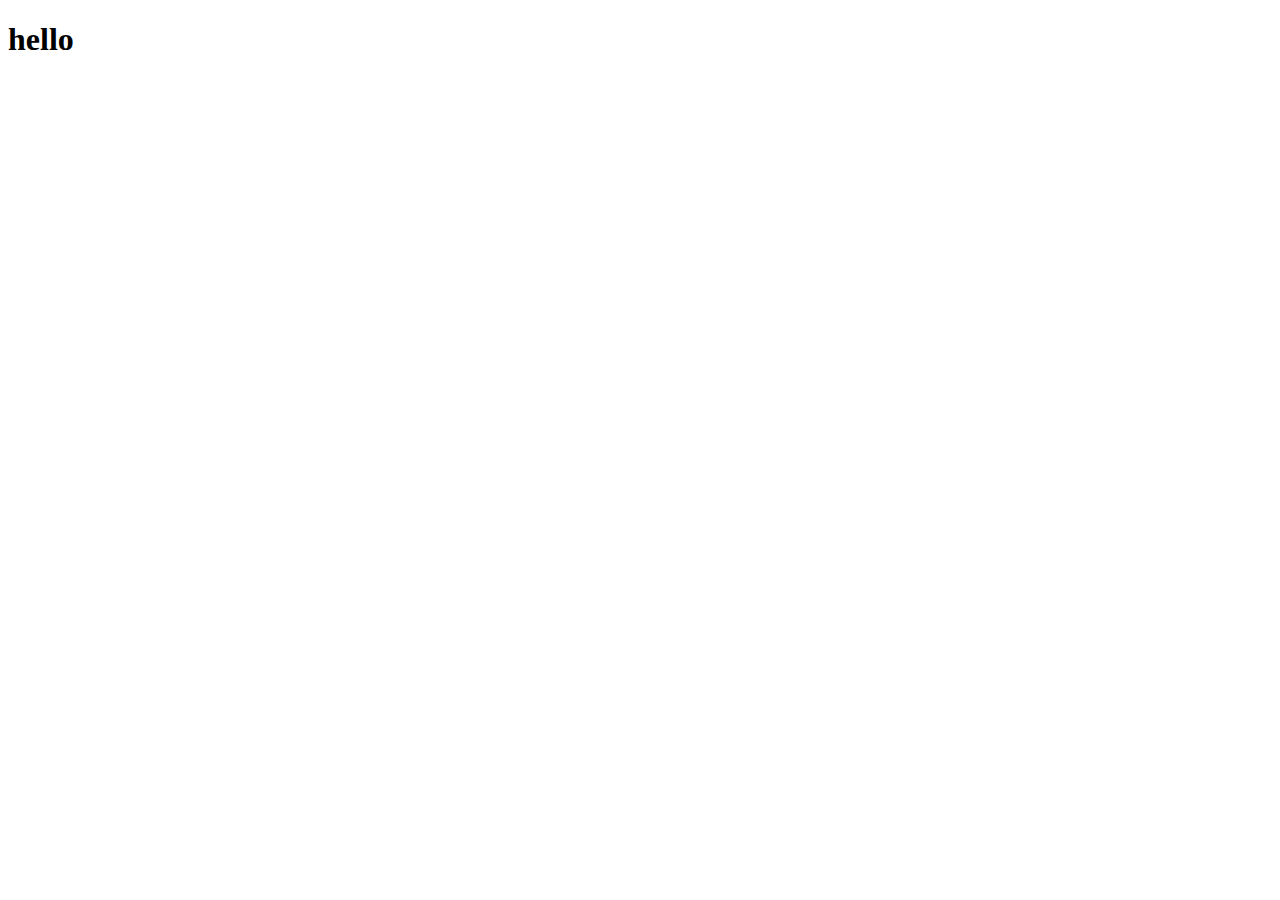
==== coding/index.html @ b0f65d62 "폴더구조 세팅" ====
<!DOCTYPE html>
<html lang="ko">
<head>
  <meta charset="UTF-8">
  <meta http-equiv="X-UA-Compatible" content="IE=edge">
  <meta name="viewport" content="width=device-width, initial-scale=1.0">
  <title>VJS study - webgame</title>
  <link rel="stylesheet" type="text/css" href="../lib/css/style.css">
</head>
<body>

<h1>hello</h1>




<!-- script -->
<script>

  const key = {
    keyDown : {},
    keyValue : {
      37:'left',
      38:'up',
      39:'right',
      40:'down',
    }
  };
  
  const windowEvent = ()=>{
    window.addEventListener('keydown',e =>{
      key.keyDown[key.keyValue[e.which]] = true;
      console.log(key.keyDown);
    });
    window.addEventListener('keyup',e =>{
      key.keyDown[key.keyValue[e.which]] = false;
      console.log(key.keyDown);
    })
  };
  
  const init = ()=>{
    windowEvent();
  }

  window.onload = ()=>{
    init();
  }
  
  </script>
</body>
</html>
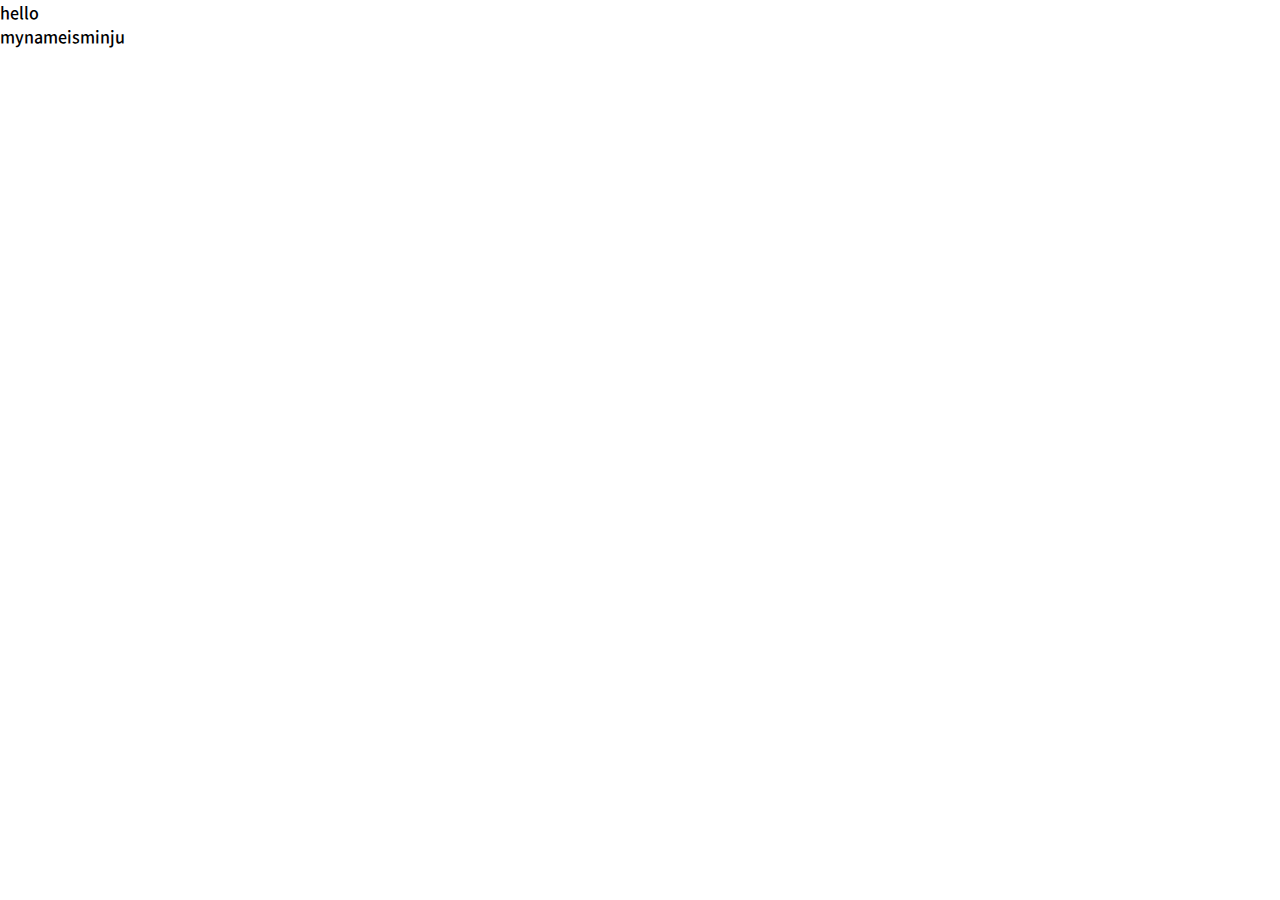
==== commit f0ed5f8b: "소스파일 업로드" ====
--- a/coding/index.html
+++ b/coding/index.html
@@ -5,47 +5,16 @@
   <meta http-equiv="X-UA-Compatible" content="IE=edge">
   <meta name="viewport" content="width=device-width, initial-scale=1.0">
   <title>VJS study - webgame</title>
-  <link rel="stylesheet" type="text/css" href="../lib/css/style.css">
+  <link rel="stylesheet" type="text/css" href="../lib/css/common.css">
+  <link rel="stylesheet" type="text/css" href="./game.css">
+  <script type="text/javascript" src="./js/game.js"></script>
 </head>
 <body>
 
 <h1>hello</h1>
+<h2>mynameisminju</h2>
 
 
 
-
-<!-- script -->
-<script>
-
-  const key = {
-    keyDown : {},
-    keyValue : {
-      37:'left',
-      38:'up',
-      39:'right',
-      40:'down',
-    }
-  };
-  
-  const windowEvent = ()=>{
-    window.addEventListener('keydown',e =>{
-      key.keyDown[key.keyValue[e.which]] = true;
-      console.log(key.keyDown);
-    });
-    window.addEventListener('keyup',e =>{
-      key.keyDown[key.keyValue[e.which]] = false;
-      console.log(key.keyDown);
-    })
-  };
-  
-  const init = ()=>{
-    windowEvent();
-  }
-
-  window.onload = ()=>{
-    init();
-  }
-  
-  </script>
 </body>
 </html>--- a/lib/css/common.css
+++ b/lib/css/common.css
@@ -0,0 +1,22 @@
+/* reset */
+html, body, div, span, applet, object, iframe, h1, h2, h3, h4, h5, h6, p, blockquote, pre, a, abbr, acronym, address, big, cite, code, del, dfn, em, img, ins, kbd, q, s, samp, small, strike, strong, sub, sup, tt, var, b, u, i, center, dl, dt, dd, ol, ul, li, fieldset, form, label, legend, table, caption, tbody, tfoot, thead, tr, th, td, article, aside, canvas, details, embed, figure, figcaption, footer, header, hgroup, menu, nav, output, ruby, section, summary, time, mark, audio, video, textarea, input, button { margin: 0; padding: 0; border: 0; font: inherit; vertical-align: baseline; }
+article, aside, details, figcaption, figure, footer, header, hgroup, menu, nav, section { display: block; }
+body {font-size: 16px; font-family:'NotoM', '돋움', serif; line-height: 1.5; }
+ol, ul { list-style: none; }
+blockquote, q { quotes: none; }
+blockquote:before, blockquote:after, q:before, q:after { content: ''; content: none; }
+table { border-collapse: collapse; border-spacing: 0; }
+
+/* font */
+@font-face {font-family: 'NotoM';
+src:url(../fonts/NotoSans-Medium.woff2) format('woff2'),
+url(../fonts/NotoSans-Medium.woff) format('woff')}
+
+@font-face {font-family: 'roboto';
+src:url(../fonts/roboto.woff2) format('woff2'),
+url(../fonts/roboto.woff) format('woff')}
+
+/* custom */
+html, body, div, span, applet, object, iframe, h1, h2, h3, h4, h5, h6, p, blockquote, pre, a, abbr, acronym, address, big, cite, code, del, dfn, em, img, ins, kbd, q, s, samp, small, strike, strong, sub, sup, tt, var, b, u, i, center, dl, dt, dd, ol, ul, li, fieldset, form, label, legend, table, caption, tbody, tfoot, thead, tr, th, td, article, aside, canvas, details, embed, figure, figcaption, footer, header, hgroup, menu, nav, output, ruby, section, summary, time, mark, audio, video, textarea, input, button {box-sizing:border-box;}
+
+img {width:100%;}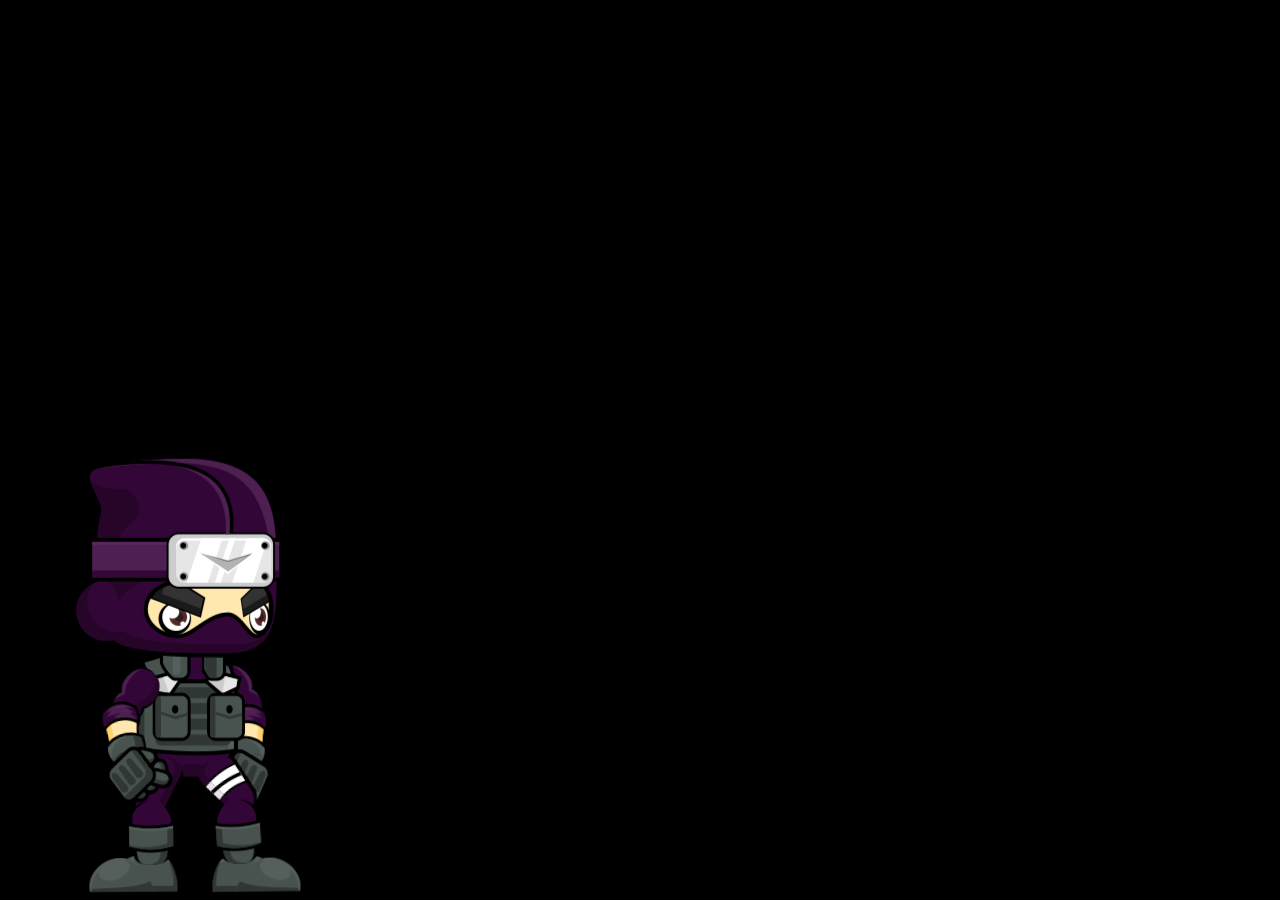
==== commit eb6d611a: "캐릭터 이동 개발중" ====
--- a/coding/index.html
+++ b/coding/index.html
@@ -7,13 +7,18 @@
   <title>VJS study - webgame</title>
   <link rel="stylesheet" type="text/css" href="../lib/css/common.css">
   <link rel="stylesheet" type="text/css" href="./game.css">
-  <script type="text/javascript" src="./js/game.js"></script>
+  <script src="./js/class.js"></script>
+  <script src="./js/game.js"></script>
 </head>
 <body>
 
-<h1>hello</h1>
-<h2>mynameisminju</h2>
-
+  <div class="game_app">
+    <div class="game">
+      <div class="hero_box">
+        <div class="hero"></div>
+      </div>
+    </div>
+  </div>
 
 
 </body>
--- a/coding/game.css
+++ b/coding/game.css
@@ -0,0 +1,21 @@
+.game_app{position: relative; height: 100vh;}
+.game_app .game{position: absolute; left: 0; bottom: 0; z-index: 10; width:100%; height: 100%; background-color: #000;}
+
+@keyframes hero_idle {
+  from{background-position-x:0;}
+  to {background-position-x:-3770px;}
+}
+@keyframes hero_run {
+  from{background-position-x:0;}
+  to {background-position-x:-3770px;}
+}
+@keyframes hero_attack {
+  from{background-position-x:0;}
+  to {background-position-x:-3770px;}
+}
+
+.hero_box{position:fixed;left:0; bottom:0; width:377px;height:458px;}
+.hero_box .hero{height:100%;background-image:url(../lib/images/ninja_idle.png);background-size:3770px 458px; animation: hero_idle 0.7s infinite steps(10);}
+.hero_box .hero.flip{transform:rotateY(180deg);}
+.hero_box .hero.run{height:100%;background-image:url(../lib/images/ninja_run.png);background-size:3770px 458px; animation: hero_run 0.7s infinite steps(10);}
+.hero_box .hero.attack{height:100%;background-image:url(../lib/images/ninja_attack.png);background-size:3770px 458px; animation: hero_attack 0.7s infinite steps(10);}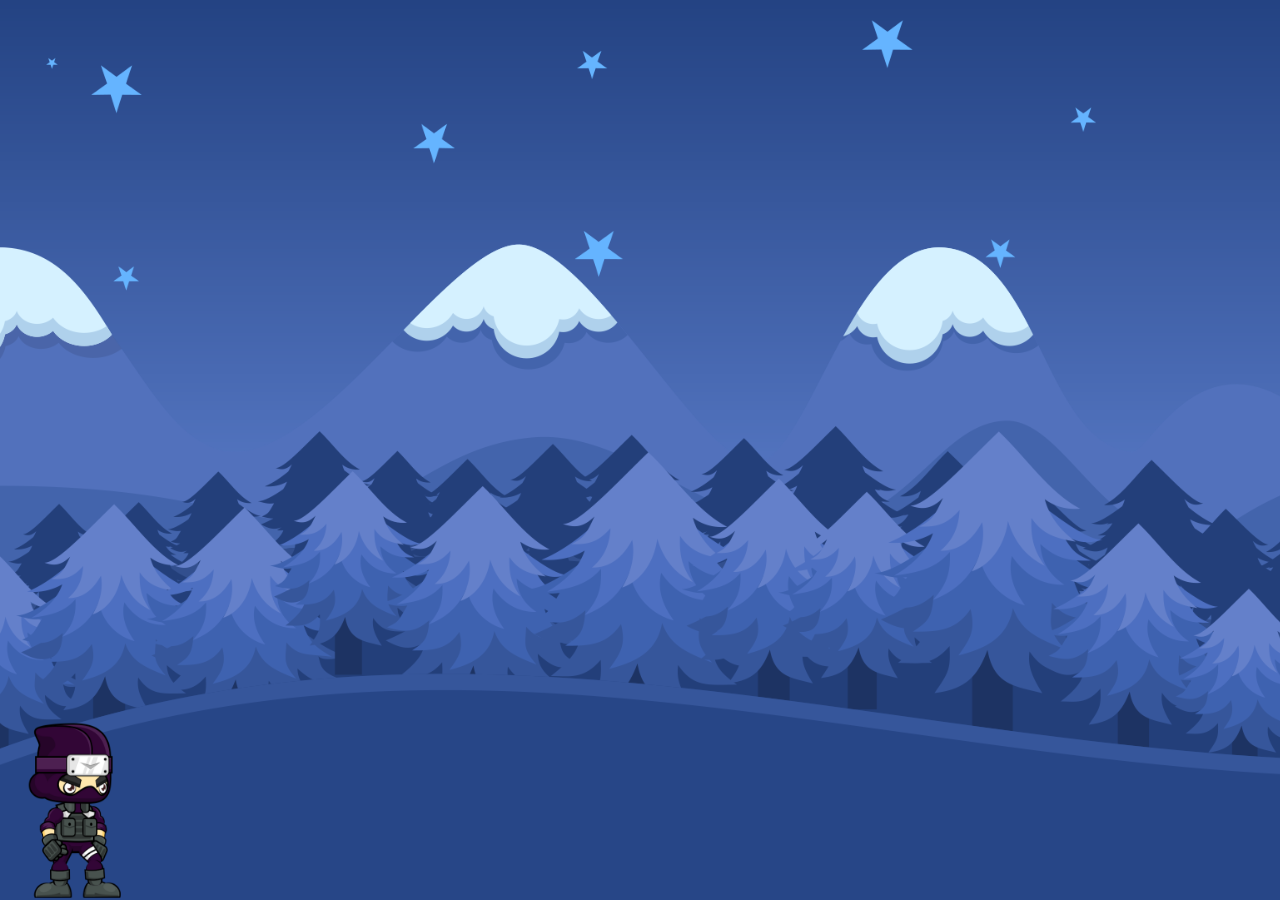
==== commit 9dc16547: "섹션1 수강완료" ====
--- a/coding/index.html
+++ b/coding/index.html
@@ -7,19 +7,19 @@
   <title>VJS study - webgame</title>
   <link rel="stylesheet" type="text/css" href="../lib/css/common.css">
   <link rel="stylesheet" type="text/css" href="./game.css">
-  <script src="./js/class.js"></script>
-  <script src="./js/game.js"></script>
 </head>
 <body>
-
   <div class="game_app">
+    <div class="sky"></div>
     <div class="game">
       <div class="hero_box">
         <div class="hero"></div>
       </div>
+
     </div>
   </div>
-
+  <script src="./js/class.js"></script>
+  <script src="./js/game.js"></script>
 
 </body>
 </html>--- a/coding/game.css
+++ b/coding/game.css
@@ -1,21 +1,24 @@
-.game_app{position: relative; height: 100vh;}
-.game_app .game{position: absolute; left: 0; bottom: 0; z-index: 10; width:100%; height: 100%; background-color: #000;}
-
+.game_app{overflow:hidden;position:relative;min-width:1280px;height: 100vh;}
+.game_app .game{position: absolute; left: 0; bottom: 0; z-index: 10; width:70000px; height: 100%; background:url(../lib/images/bg_bottom.png) repeat-x; background-size:auto 100%;will-change: transform;}
+.game_app .sky{position: absolute;left:0; bottom:0; z-index:1; width:100%;height:100%;background:url(../lib/images/bg_top.png) repeat-x;background-size:auto 100%;}
 @keyframes hero_idle {
   from{background-position-x:0;}
-  to {background-position-x:-3770px;}
+  to {background-position-x:-1498px;}
 }
 @keyframes hero_run {
   from{background-position-x:0;}
-  to {background-position-x:-3770px;}
+  to {background-position-x:-1498px;}
 }
 @keyframes hero_attack {
   from{background-position-x:0;}
-  to {background-position-x:-3770px;}
+  to {background-position-x:-1498px;}
 }
 
-.hero_box{position:fixed;left:0; bottom:0; width:377px;height:458px;}
-.hero_box .hero{height:100%;background-image:url(../lib/images/ninja_idle.png);background-size:3770px 458px; animation: hero_idle 0.7s infinite steps(10);}
+.hero_box{position:fixed;left:0; bottom:0; width:150px;height:182px;will-change: transform;}
+.hero_box .hero{height:100%;background-image:url(../lib/images/ninja_idle.png);background-size:1498px 182px; animation: hero_idle 0.7s infinite steps(10);}
 .hero_box .hero.flip{transform:rotateY(180deg);}
-.hero_box .hero.run{height:100%;background-image:url(../lib/images/ninja_run.png);background-size:3770px 458px; animation: hero_run 0.7s infinite steps(10);}
-.hero_box .hero.attack{height:100%;background-image:url(../lib/images/ninja_attack.png);background-size:3770px 458px; animation: hero_attack 0.7s infinite steps(10);}+.hero_box .hero.run{height:100%;background-image:url(../lib/images/ninja_run.png);background-size:1498px 182px; animation: hero_run 0.7s infinite steps(10);}
+.hero_box .hero.attack{height:100%;background-image:url(../lib/images/ninja_attack.png);background-size:1498px 182px; animation: hero_attack 1 0.3s steps(10);}
+
+.hero_bullet{position:absolute;left:0;bottom:0;z-index:90;width:120px;height:24px;background:url(../lib/images/hero_bullet.png) no-repeat;background-size:cover;will-change: transform;}
+
